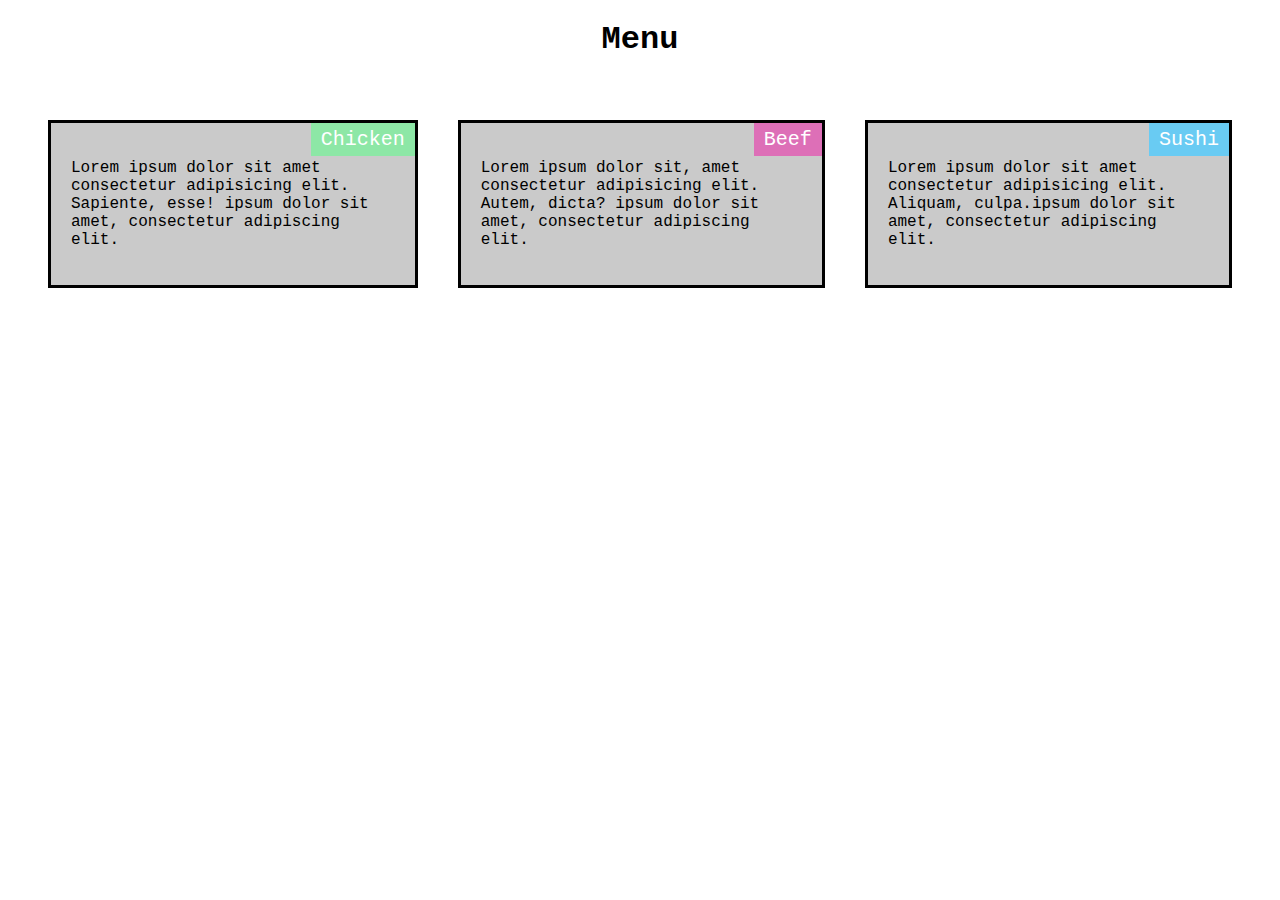
==== assignment1/a1.html @ 7085b406 "Add files via upload" ====
<!DOCTYPE html>
<html lang="en">
<head>
    
    <meta charset="UTF-8">
    <meta name="viewport" content="width=device-width, initial-scale=1.0">
    <title>menu</title>
    <link rel ="stylesheet" href="styles.css">
</head>
<body>
    <h1 class="menu">Menu</h1>

    <div class="container">
    <div class="section" id="chicken">
    <div class="sectiontitle1">Chicken</div>
          <p>
            
            Lorem ipsum dolor sit amet consectetur adipisicing elit. Sapiente, esse! ipsum dolor sit amet, consectetur adipiscing elit.
        </p>
    </div>
    <div class="section" id="beef">
    <div class="sectiontitle2">Beef</div>
          <p>
          
            Lorem ipsum dolor sit, amet consectetur adipisicing elit. Autem, dicta? ipsum dolor sit amet, consectetur adipiscing elit.
        </p>
    </div>
    <div class="section" id="sushi">
          <div class="sectiontitle3">Sushi</div>
          <p>
          
            Lorem ipsum dolor sit amet consectetur adipisicing elit. Aliquam, culpa.ipsum dolor sit amet, consectetur adipiscing elit.
        </p>
    </div>
    </div>
    </body>
</html>
---- assignment1/styles.css ----
body{

font-family:'Courier New', Courier, monospace;

  }
  .menu {
    text-align: center;
    
  }
  
  .container {
    display: flex;
    justify-content: space-between; 
    padding: 20px;
  }
  
  
.section {
    
    border: 3px solid black; 
    padding: 20px; 
    margin: 20px;
    box-sizing: border-box; 
    background-color: #cacaca;
    position: relative; 
  }
  
  .sectiontitle1{
    position: absolute;
    top: 0;
    right: 0; 
    background-color: #68f9919f; 
    color: #fff; 
    font-size: 125%; 
    padding: 5px 10px;
  }


  .sectiontitle2{
    position: absolute;
    top: 0; 
    right: 0; 
    background-color: #e353b1c4; 
    color: #fff; 
    font-size: 125%; 
    padding: 5px 10px;
  }


  .sectiontitle3{
    position: absolute;
    top: 0; 
    right: 0; 
    background-color: #4dccffc6; 
    color: #fff; 
    font-size: 125%; 
    padding: 5px 10px;
  }
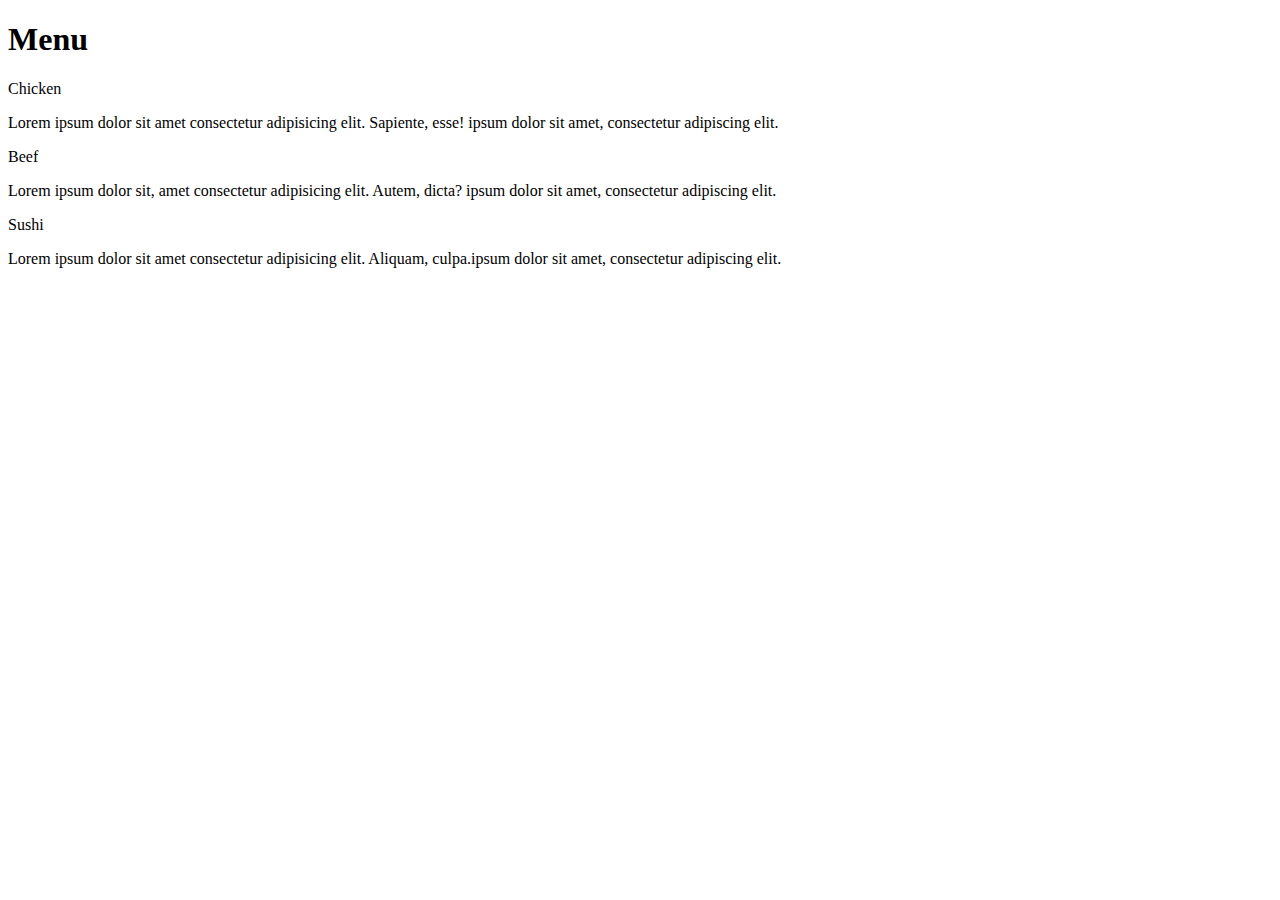
==== commit bcdae8c9: "'hello'" ====
--- a/assignment1/a1.html
+++ b/assignment1/a1.html
@@ -1,37 +1,40 @@
-<!DOCTYPE html>
-<html lang="en">
-<head>
-    
-    <meta charset="UTF-8">
-    <meta name="viewport" content="width=device-width, initial-scale=1.0">
-    <title>menu</title>
-    <link rel ="stylesheet" href="styles.css">
-</head>
-<body>
-    <h1 class="menu">Menu</h1>
-
-    <div class="container">
-    <div class="section" id="chicken">
-    <div class="sectiontitle1">Chicken</div>
-          <p>
-            
-            Lorem ipsum dolor sit amet consectetur adipisicing elit. Sapiente, esse! ipsum dolor sit amet, consectetur adipiscing elit.
-        </p>
-    </div>
-    <div class="section" id="beef">
-    <div class="sectiontitle2">Beef</div>
-          <p>
-          
-            Lorem ipsum dolor sit, amet consectetur adipisicing elit. Autem, dicta? ipsum dolor sit amet, consectetur adipiscing elit.
-        </p>
-    </div>
-    <div class="section" id="sushi">
-          <div class="sectiontitle3">Sushi</div>
-          <p>
-          
-            Lorem ipsum dolor sit amet consectetur adipisicing elit. Aliquam, culpa.ipsum dolor sit amet, consectetur adipiscing elit.
-        </p>
-    </div>
-    </div>
-    </body>
+<!DOCTYPE html>
+<html lang="en">
+<head>
+    
+    <meta charset="UTF-8">
+    <meta name="viewport" content="width=device-width, initial-scale=1.0">
+    <title>menu</title>
+    <link rel ="stylesheet" href="/css/styles.css">
+</head>
+<body>
+    <h1 class="menu">Menu</h1>
+
+    <div class="container">
+    <div class="section" id="chicken">
+    <div class="sectiontitle1">Chicken</div>
+          <p>
+            
+            Lorem ipsum dolor sit amet consectetur adipisicing elit.
+             Sapiente, esse! ipsum dolor sit amet, consectetur adipiscing elit.
+        </p>
+    </div>
+    <div class="section" id="beef">
+    <div class="sectiontitle2">Beef</div>
+          <p>
+          
+            Lorem ipsum dolor sit, amet consectetur adipisicing elit.
+             Autem, dicta? ipsum dolor sit amet, consectetur adipiscing elit.
+        </p>
+    </div>
+    <div class="section" id="sushi">
+          <div class="sectiontitle3">Sushi</div>
+          <p>
+          
+            Lorem ipsum dolor sit amet consectetur adipisicing elit.
+             Aliquam, culpa.ipsum dolor sit amet, consectetur adipiscing elit.
+        </p>
+    </div>
+    </div>
+    </body>
 </html>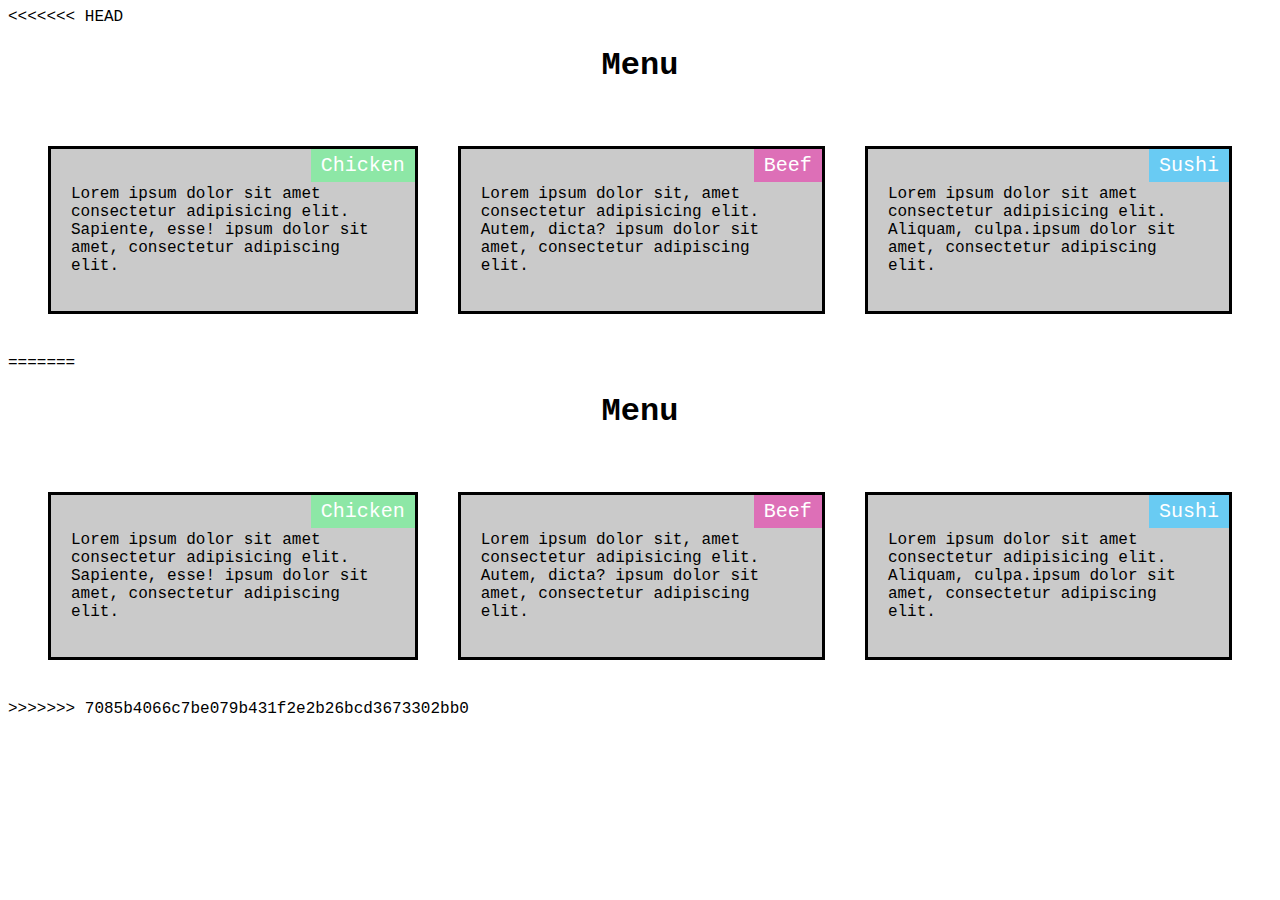
==== commit eb260033: "'hello'" ====
--- a/assignment1/a1.html
+++ b/assignment1/a1.html
@@ -1,3 +1,4 @@
+<<<<<<< HEAD
 <!DOCTYPE html>
 <html lang="en">
 <head>
@@ -37,4 +38,42 @@
     </div>
     </div>
     </body>
+=======
+<!DOCTYPE html>
+<html lang="en">
+<head>
+    
+    <meta charset="UTF-8">
+    <meta name="viewport" content="width=device-width, initial-scale=1.0">
+    <title>menu</title>
+    <link rel ="stylesheet" href="styles.css">
+</head>
+<body>
+    <h1 class="menu">Menu</h1>
+
+    <div class="container">
+    <div class="section" id="chicken">
+    <div class="sectiontitle1">Chicken</div>
+          <p>
+            
+            Lorem ipsum dolor sit amet consectetur adipisicing elit. Sapiente, esse! ipsum dolor sit amet, consectetur adipiscing elit.
+        </p>
+    </div>
+    <div class="section" id="beef">
+    <div class="sectiontitle2">Beef</div>
+          <p>
+          
+            Lorem ipsum dolor sit, amet consectetur adipisicing elit. Autem, dicta? ipsum dolor sit amet, consectetur adipiscing elit.
+        </p>
+    </div>
+    <div class="section" id="sushi">
+          <div class="sectiontitle3">Sushi</div>
+          <p>
+          
+            Lorem ipsum dolor sit amet consectetur adipisicing elit. Aliquam, culpa.ipsum dolor sit amet, consectetur adipiscing elit.
+        </p>
+    </div>
+    </div>
+    </body>
+>>>>>>> 7085b4066c7be079b431f2e2b26bcd3673302bb0
 </html>--- a/assignment1/styles.css
+++ b/assignment1/styles.css
@@ -0,0 +1,59 @@
+
+  body{
+
+font-family:'Courier New', Courier, monospace;
+
+  }
+  .menu {
+    text-align: center;
+    
+  }
+  
+  .container {
+    display: flex;
+    justify-content: space-between; 
+    padding: 20px;
+  }
+  
+  
+.section {
+    
+    border: 3px solid black; 
+    padding: 20px; 
+    margin: 20px;
+    box-sizing: border-box; 
+    background-color: #cacaca;
+    position: relative; 
+  }
+  
+  .sectiontitle1{
+    position: absolute;
+    top: 0;
+    right: 0; 
+    background-color: #68f9919f; 
+    color: #fff; 
+    font-size: 125%; 
+    padding: 5px 10px;
+  }
+
+
+  .sectiontitle2{
+    position: absolute;
+    top: 0; 
+    right: 0; 
+    background-color: #e353b1c4; 
+    color: #fff; 
+    font-size: 125%; 
+    padding: 5px 10px;
+  }
+
+
+  .sectiontitle3{
+    position: absolute;
+    top: 0; 
+    right: 0; 
+    background-color: #4dccffc6; 
+    color: #fff; 
+    font-size: 125%; 
+    padding: 5px 10px;
+  }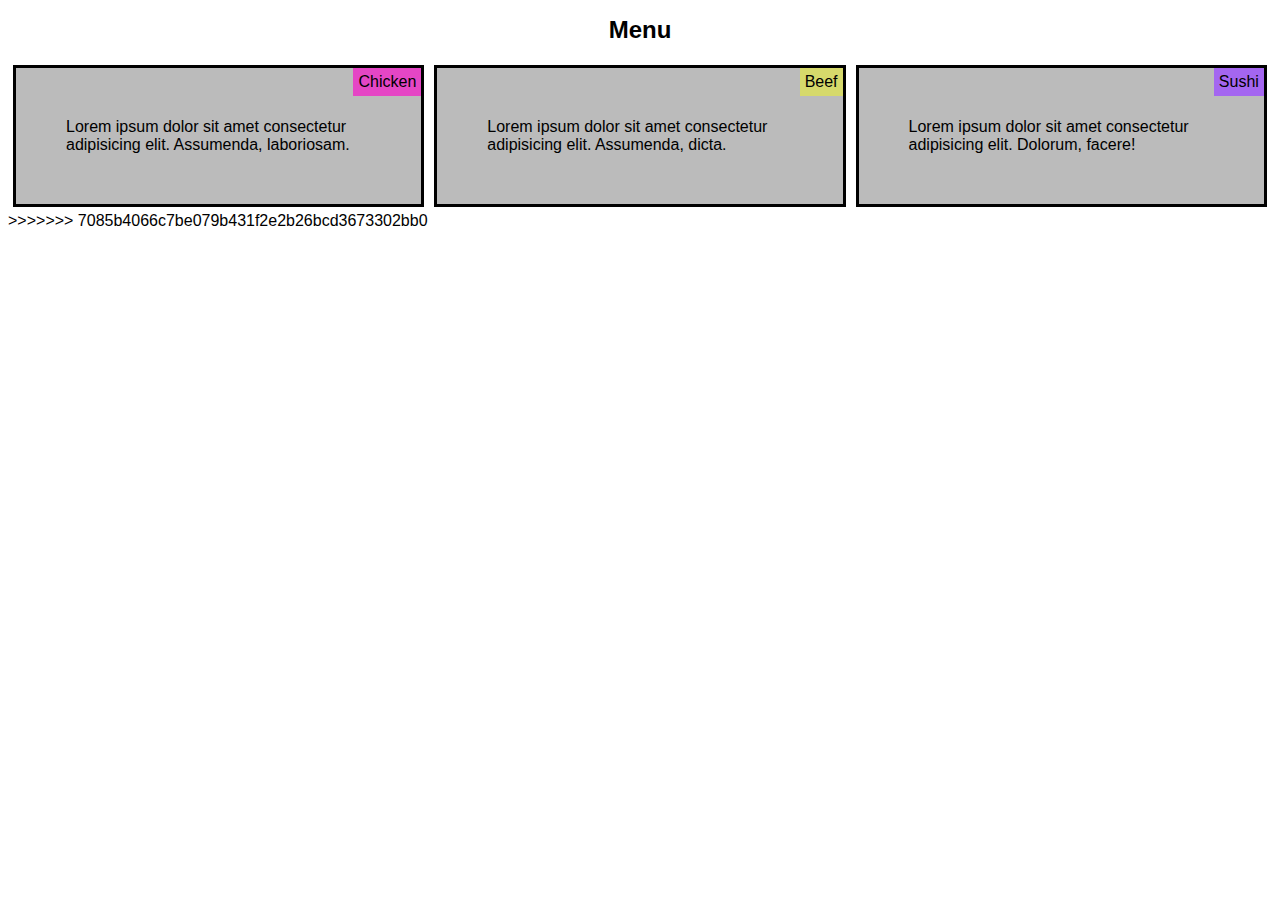
==== commit 0bb7e7a9: "Update a1.html" ====
--- a/assignment1/a1.html
+++ b/assignment1/a1.html
@@ -1,79 +1,35 @@
-<<<<<<< HEAD
 <!DOCTYPE html>
-<html lang="en">
+<html>
 <head>
-    
-    <meta charset="UTF-8">
-    <meta name="viewport" content="width=device-width, initial-scale=1.0">
-    <title>menu</title>
-    <link rel ="stylesheet" href="/css/styles.css">
+	<meta charset="utf-8">
+	<meta name="viewport" content="width=device-width, intial-scale=1">
+	<title>assignment 1 </title>
+  <link rel ="stylesheet" href="css/styles.css" type"=text/css">
+
 </head>
 <body>
-    <h1 class="menu">Menu</h1>
+	<h1>Menu</h1>
+	<div class="container">
 
-    <div class="container">
-    <div class="section" id="chicken">
-    <div class="sectiontitle1">Chicken</div>
-          <p>
-            
-            Lorem ipsum dolor sit amet consectetur adipisicing elit.
-             Sapiente, esse! ipsum dolor sit amet, consectetur adipiscing elit.
-        </p>
+		<div class="col-4 col-6">
+            <div class="section">
+                <div class="chicken">Chicken</div>
+                <div>Lorem ipsum dolor sit amet consectetur adipisicing elit. Assumenda, laboriosam.</div></div></div>
+
+		<div class="col-4 col-6">
+            <div class="section">
+                <div class="beef">Beef</div>
+                <div>Lorem ipsum dolor sit amet consectetur adipisicing elit. Assumenda, dicta.</div></div></div>
+
+		<div class="col-4 col-12">
+            <div  class="section">
+                <div class="sushi">Sushi</div>
+                <div>Lorem ipsum dolor sit amet consectetur adipisicing elit. Dolorum, facere! </div></div></div>
+	
     </div>
-    <div class="section" id="beef">
-    <div class="sectiontitle2">Beef</div>
-          <p>
-          
-            Lorem ipsum dolor sit, amet consectetur adipisicing elit.
-             Autem, dicta? ipsum dolor sit amet, consectetur adipiscing elit.
-        </p>
-    </div>
-    <div class="section" id="sushi">
-          <div class="sectiontitle3">Sushi</div>
-          <p>
-          
-            Lorem ipsum dolor sit amet consectetur adipisicing elit.
-             Aliquam, culpa.ipsum dolor sit amet, consectetur adipiscing elit.
-        </p>
-    </div>
-    </div>
-    </body>
-=======
-<!DOCTYPE html>
-<html lang="en">
-<head>
-    
-    <meta charset="UTF-8">
-    <meta name="viewport" content="width=device-width, initial-scale=1.0">
-    <title>menu</title>
-    <link rel ="stylesheet" href="styles.css">
-</head>
-<body>
-    <h1 class="menu">Menu</h1>
-
-    <div class="container">
-    <div class="section" id="chicken">
-    <div class="sectiontitle1">Chicken</div>
-          <p>
-            
-            Lorem ipsum dolor sit amet consectetur adipisicing elit. Sapiente, esse! ipsum dolor sit amet, consectetur adipiscing elit.
-        </p>
-    </div>
-    <div class="section" id="beef">
-    <div class="sectiontitle2">Beef</div>
-          <p>
-          
-            Lorem ipsum dolor sit, amet consectetur adipisicing elit. Autem, dicta? ipsum dolor sit amet, consectetur adipiscing elit.
-        </p>
-    </div>
-    <div class="section" id="sushi">
-          <div class="sectiontitle3">Sushi</div>
-          <p>
-          
-            Lorem ipsum dolor sit amet consectetur adipisicing elit. Aliquam, culpa.ipsum dolor sit amet, consectetur adipiscing elit.
-        </p>
-    </div>
+</body>
+</html>
     </div>
     </body>
 >>>>>>> 7085b4066c7be079b431f2e2b26bcd3673302bb0
-</html>+</html>
--- a/assignment1/css/styles.css
+++ b/assignment1/css/styles.css
@@ -0,0 +1,108 @@
+
+*{
+  box-sizing: border-box;
+  font-family: 'Trebuchet MS', 'Lucida Sans Unicode', 'Lucida Grande', 'Lucida Sans', Arial, sans-serif;
+}
+
+
+h1
+{
+        font-size: 150%;
+        text-align: center;
+}
+
+
+
+
+
+    
+ .chicken
+ {
+  background-color: #ff00cc9f; 
+  color: #000000; 
+  font-size: 100%; 
+  padding: 5px 5px;
+  top: 0;
+  right: 0;
+  position: absolute; 
+}
+
+
+.beef
+{
+background-color: #dee353c4; 
+color: #000000; 
+font-size: 100%; 
+padding: 5px 5px;
+top: 0; 
+right: 0; 
+position: absolute; 
+}
+
+
+.sushi
+{
+background-color: #9d4dffc6; 
+color: #000000; 
+font-size: 100%; 
+padding: 5px 5px;
+top: 0; 
+right: 0; 
+position: absolute; 
+}
+
+
+.container
+{
+  width: 100%;
+        
+}
+
+
+.section 
+{
+box-sizing: border-box; 
+border: 3px solid black; 
+background-color: #4b4b4b61;
+padding: 50px; 
+margin: 5px;
+position: relative; 
+
+}
+
+    
+    @media (min-width: 992px) {
+     .col-4
+    {
+        float: left;
+        width: 33.33%;   
+
+    }
+}
+    @media (min-width: 768px) and (max-width: 991px) 
+    {
+       
+        .col-6{
+    width: 50%;
+            float: left;
+  }
+        .col-12{
+            clear: both;
+    width: 100%;
+  }
+    }
+     
+
+        
+
+
+
+  .sectiontitle3{
+    position: absolute;
+    top: 0; 
+    right: 0; 
+    background-color: #4dccffc6; 
+    color: #fff; 
+    font-size: 125%; 
+    padding: 5px 10px;
+  }
